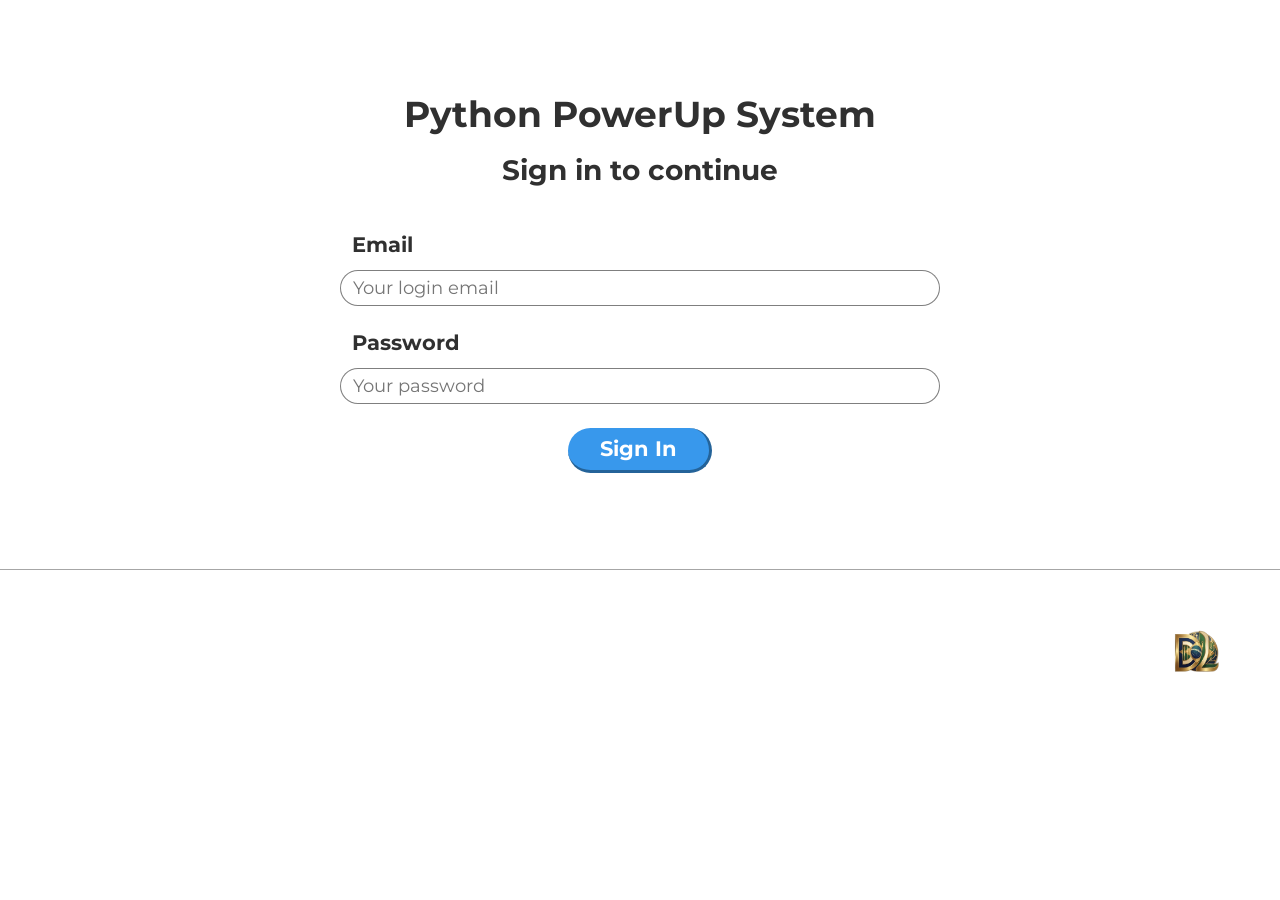
==== web_page/exclusive_page/login.html @ 858cd8a3 "chore: migrate automation and web_page naming to english" ====
<!DOCTYPE html>
<html lang="en">
  <head>
    <meta charset="utf-8" />
    <title>Login</title>
    <meta content="Login" property="og:title" />
    <meta content="Login" property="twitter:title" />
    <meta content="width=device-width, initial-scale=1" name="viewport" />
    <link
      href="./login_assets/main_styles.css"
      rel="stylesheet"
      type="text/css"
      integrity="sha384-7bFqCIaA5LHGwECsl9wmm42btDtXiAStBq519O1myCYvjGw6F6C6ycy1mqIMmVbI"
      crossorigin="anonymous"
    />
    <link href="https://fonts.googleapis.com" rel="preconnect" />
    <link
      href="https://fonts.gstatic.com"
      rel="preconnect"
      crossorigin="anonymous"
    />
    <script src="./login_assets/webfont.9f87595f89.js" type="text/javascript"></script>
    <script type="text/javascript">
      WebFont.load({
        google: {
          families: [
            "Montserrat:100,100italic,200,200italic,300,300italic,400,400italic,500,500italic,600,600italic,700,700italic,800,800italic,900,900italic",
            "Plus Jakarta Sans:300,400,500,600,700",
          ],
        },
      });
    </script>
    <script type="text/javascript">
      !(function (o, c) {
        var n = c.documentElement,
          t = " w-mod-";
        n.className += t + "js";
        ("ontouchstart" in o || (o.DocumentTouch && c instanceof DocumentTouch)) &&
          (n.className += t + "touch");
      })(window, document);
    </script>
    <link href="./assets/main_logo.webp" rel="shortcut icon" type="image/webp" />
    <link href="./assets/main_logo.webp" rel="apple-touch-icon" />
  </head>
  <body class="body">
    <div class="pglpy-secao">
      <div class="pglpy-container">
        <div class="pgtpy-div-titulo">
          <div class="pgtpy-titulo-copy">Python PowerUp System</div>
          <div class="pgtpy-subtitulo">Sign in to continue</div>
        </div>
        <div class="pgtpy-html w-embed">
          <form method="POST" action="#">
            <div class="form-inputs">
              <div class="form-campo">
                <label for="email">Email</label>
                <input
                  type="text"
                  id="email"
                  name="email"
                  placeholder="Your login email"
                />
                <small></small>
              </div>

              <div class="form-campo">
                <label for="password">Password</label>
                <input
                  type="password"
                  id="password"
                  name="password"
                  placeholder="Your password"
                />
                <small></small>
              </div>
            </div>

            <div class="form-botoes">
              <button type="submit" id="pgtpy-botao">Sign In</button>
            </div>
          </form>
        </div>
      </div>
    </div>

    <div class="rodape">
      <div class="footer footer-claro">
        <div class="footer-container">
          <img
            src="./assets/main_logo.webp"
            loading="lazy"
            alt="Python PowerUp System logo"
            class="footer-logo"
          />
        </div>
      </div>

      <div class="css w-embed">
        <style>
          * {
            margin: 0;
            padding: 0;
            box-sizing: border-box;
          }

          html {
            font-size: 62.5%;
          }

          .nova_linha:last-child {
            border-bottom: solid 1px rgba(0, 0, 0, 0.35);
          }

          form,
          .form-inputs {
            display: flex;
            flex-direction: column;
            gap: 2.4rem;
          }

          .form-campo {
            display: flex;
            flex-direction: column;
            gap: 0.8rem;
          }

          .form-campo label {
            margin-left: 1.2rem;
          }

          .form-campo input {
            border-radius: 50px;
            padding: 0.6rem 1.2rem;
            border: solid 1px rgba(0, 0, 0, 0.5);
            font-size: 1.8rem;
          }

          .form-botoes {
            align-self: center;
          }

          form button {
            padding: 0.8rem 3.2rem;
            font-size: inherit;
            line-height: inherit;
            border-radius: 50px;
            color: white;
            font-weight: 700;
            border: none;
            background-color: #3898ec;
            border-right: solid 3px #246399;
            border-bottom: solid 3px #246399;
          }

          form button:hover {
            border-right: solid 3px #3898ec;
            border-bottom: solid 3px #3898ec;
          }

          form small {
            display: none;
            margin-top: 0.4rem;
            margin-left: 2rem;
            color: inherit;
            font-family: inherit;
            max-width: 100%;
          }

          .sucesso input {
            border: solid 2px green;
          }

          .error input {
            border: solid 2px red;
          }

          .error small {
            display: inline-block;
          }

          .footer-logo {
            width: 7.2rem;
            height: auto;
          }

          @media (max-width: 991px) {
            html {
              font-size: 56.25%;
            }
          }

          @media (max-width: 767px) {
            html {
              font-size: 50%;
            }
          }

          @media (max-width: 479px) {
            html {
              font-size: 43.75%;
            }
          }
        </style>
      </div>

      <div class="js w-embed w-script">
        <script>
          const formEl = document.querySelector("form");

          const required = (value) => (value === "" ? false : true);

          const showError = (input, message) => {
            const formField = input.parentElement;

            formField.classList.remove("sucesso");
            formField.classList.add("error");

            const error = formField.querySelector("small");
            error.textContent = message;
          };

          const showSuccess = (input) => {
            const formField = input.parentElement;

            formField.classList.remove("error");
            formField.classList.add("sucesso");

            const error = formField.querySelector("small");
            error.textContent = "";
          };

          const checkFields = () => {
            let response = true;
            const inputEls = document.querySelectorAll("input");

            inputEls.forEach(function (el) {
              const value = el.value.trim();

              if (!required(value)) {
                showError(el, "This field cannot be empty.");
                response = false;
              } else {
                showSuccess(el);
              }
            });

            return response;
          };

          formEl.addEventListener("submit", function (e) {
            e.preventDefault();

            const validForm = checkFields();

            if (validForm) {
              window.location.href = "products.html";
            }
          });
        </script>
      </div>
    </div>

    <script
      src="./login_assets/jquery-3.5.1.min.dc5e7f18c8.55a31caff3.js"
      type="text/javascript"
      integrity="sha256-9/aliU8dGd2tb6OSsuzixeV4y/faTqgFtohetphbbj0="
      crossorigin="anonymous"
    ></script>
    <script
      src="./login_assets/app_chunk_a.js"
      type="text/javascript"
      integrity="sha384-4abIlA5/v7XaW1HMXKBgnUuhnjBYJ/Z9C1OSg4OhmVw9O3QeHJ/qJqFBERCDPv7G"
      crossorigin="anonymous"
    ></script>
    <script
      src="./login_assets/app_chunk_b.js"
      type="text/javascript"
      integrity="sha384-Vc6Swgf9mXh/OGL8y8iDINrf33Hdh69/3Jz6u86/kht6oxGMkTpL9LOQpfquChGF"
      crossorigin="anonymous"
    ></script>
    <script
      src="./login_assets/main_app.js"
      type="text/javascript"
      integrity="sha384-DN0/k9o8rHtBgd6ESy1eyLrsswZZxc9m2O7v59vYpArngOdJtzjMHYyFEZDM0Yb4"
      crossorigin="anonymous"
    ></script>
  </body>
</html>
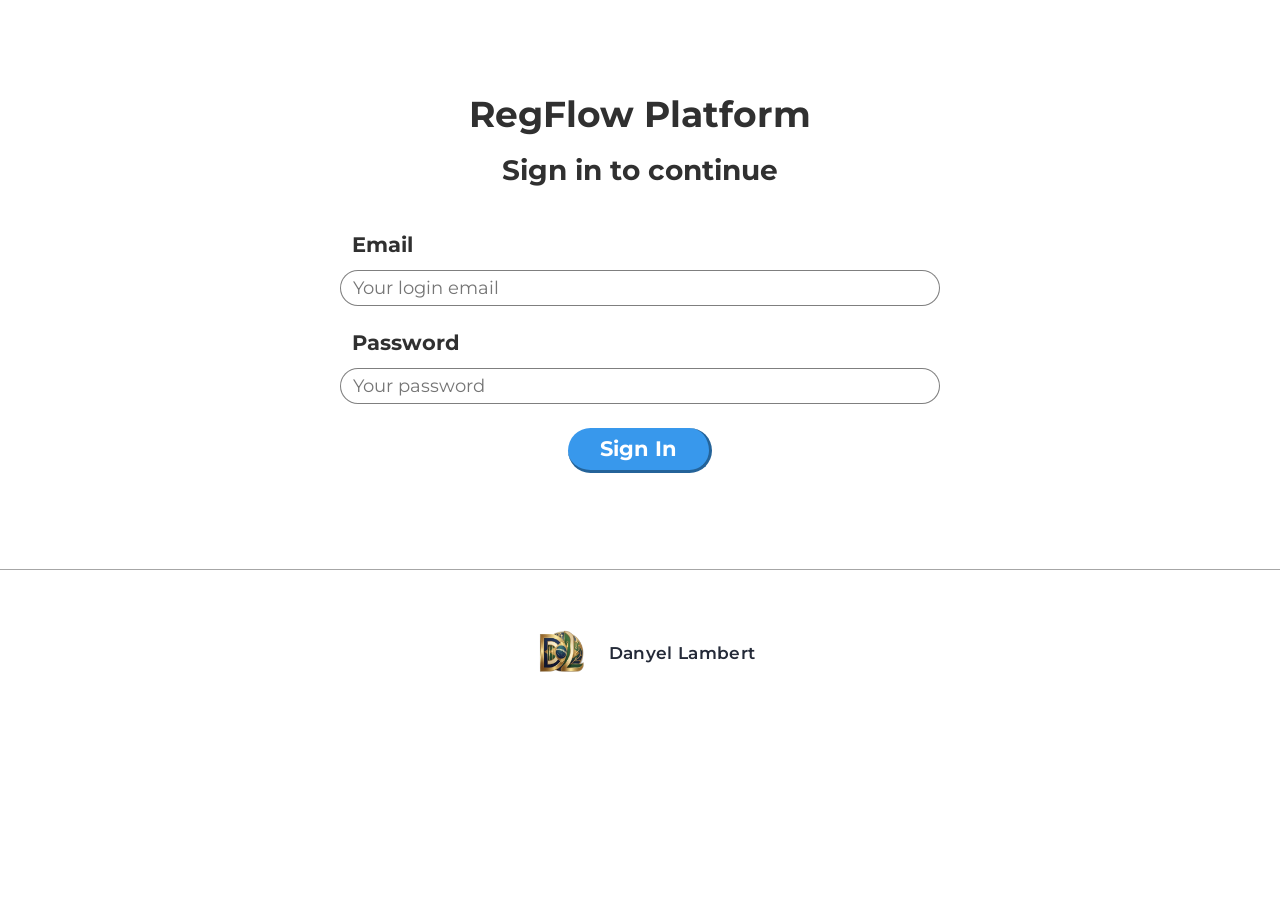
==== commit 757f0341: "feat: update web page branding to RegFlow Platform" ====
--- a/web_page/exclusive_page/login.html
+++ b/web_page/exclusive_page/login.html
@@ -46,7 +46,7 @@
     <div class="pglpy-secao">
       <div class="pglpy-container">
         <div class="pgtpy-div-titulo">
-          <div class="pgtpy-titulo-copy">Python PowerUp System</div>
+          <div class="pgtpy-titulo-copy">RegFlow Platform</div>
           <div class="pgtpy-subtitulo">Sign in to continue</div>
         </div>
         <div class="pgtpy-html w-embed">
@@ -89,9 +89,10 @@
           <img
             src="./assets/main_logo.webp"
             loading="lazy"
-            alt="Python PowerUp System logo"
+            alt="RegFlow Platform logo"
             class="footer-logo"
           />
+          <span class="footer-signature">Danyel Lambert</span>
         </div>
       </div>
 
@@ -178,11 +179,35 @@
             display: inline-block;
           }
 
+          .footer-container {
+            display: flex;
+            align-items: center;
+            justify-content: center;
+            gap: 1.2rem;
+            width: auto !important;
+            max-width: none !important;
+            overflow: visible !important;
+          }
+
           .footer-logo {
             width: 7.2rem;
             height: auto;
           }
 
+          .footer-signature {
+            display: inline-block !important;
+            padding: 0;
+            border-radius: 0;
+            background: transparent;
+            box-shadow: none;
+            font-size: 1.65rem;
+            font-weight: 600;
+            color: rgba(17, 24, 39, 0.92) !important;
+            letter-spacing: 0.02em;
+            line-height: 1;
+            white-space: nowrap;
+          }
+
           @media (max-width: 991px) {
             html {
               font-size: 56.25%;
@@ -198,6 +223,15 @@
           @media (max-width: 479px) {
             html {
               font-size: 43.75%;
+            }
+
+            .footer-container {
+              flex-direction: column;
+              gap: 0.6rem;
+            }
+
+            .footer-signature {
+              font-size: 1.5rem;
             }
           }
         </style>
